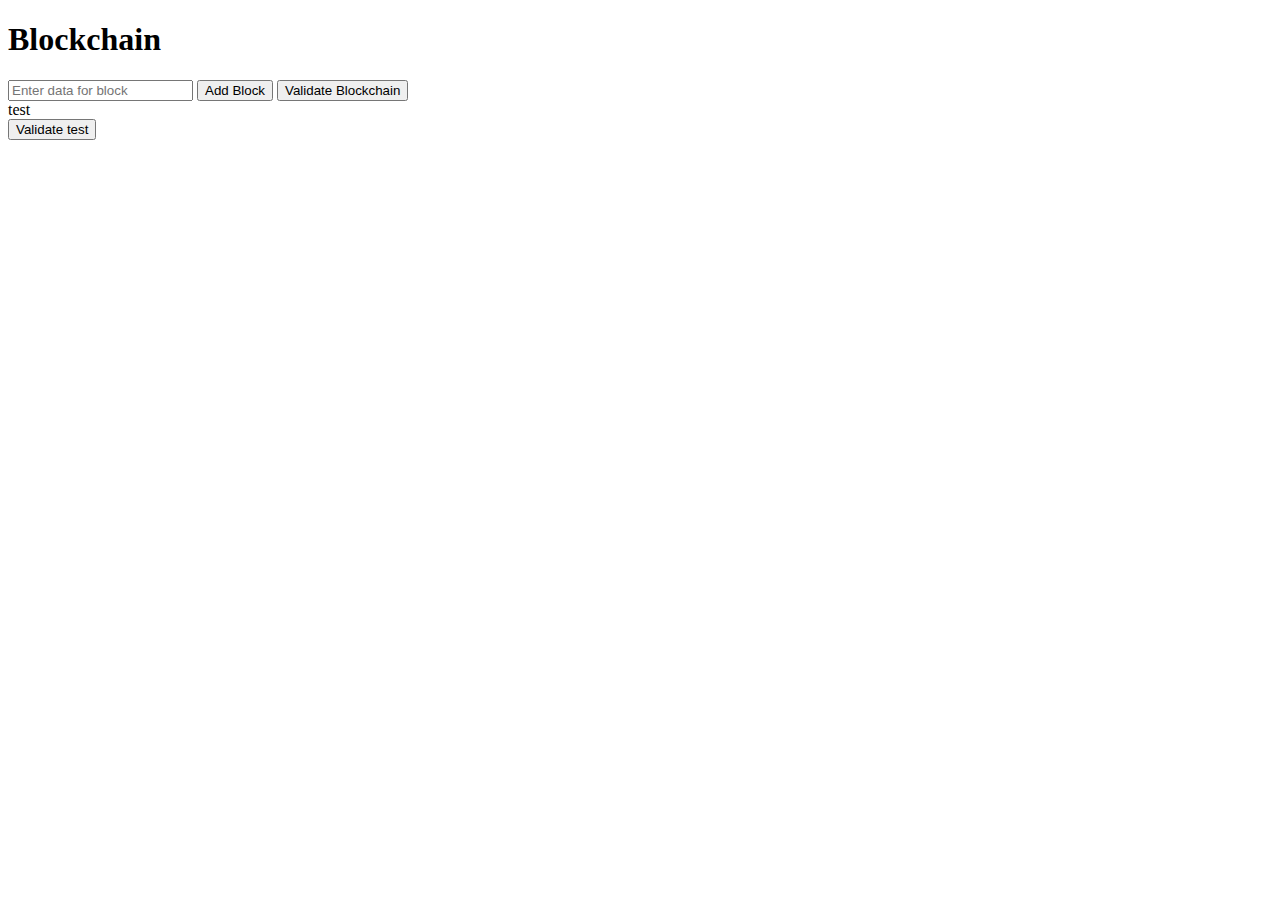
==== blockchain.html @ 90a93d77 "validate chain test" ====
<!DOCTYPE html>
<html lang="en">
<head>
    <meta charset="UTF-8">
    <title>Blockchain</title>
</head>
<body>

<h1>Blockchain</h1>
<input type="text" id="dataInput" placeholder="Enter data for block"/>

<button id="addBlock">Add Block</button>
<button id="validateChain">Validate Blockchain</button>

<div id="blockContainer"></div>
<div id="validationResult"></div>

<div>

    <div>
        test
    </div>

    <div id="test">
        <button id="testValidation">Validate test</button>
    </div>
</div>

<script>
    const chain = [];

    const valueChain = [];


    function validateTest() {
        const values = ["Hallo", "World", "!"];



    }


    async function sha256(message) {
        const msgBuffer = new TextEncoder().encode(message);
        const hashBuffer = await crypto.subtle.digest('SHA-256', msgBuffer);
        const hashArray = Array.from(new Uint8Array(hashBuffer));
        const hashHex = hashArray.map(b => b.toString(16).padStart(2, '0')).join('');
        return hashHex;
    }

    function getLastHash() {
        return chain.length > 0 ? chain[chain.length - 1].hash : '';
    }

    async function addBlock() {
        const data = document.getElementById("dataInput").value;
        const lastHash = getLastHash();
        const hash = await sha256(Date.now() + lastHash + data);

        const block = {
            data: data,
            timestamp: Date.now(),
            lastHash: lastHash,
            hash: hash
        };

        chain.push(block);
        displayChain();

        document.getElementById("dataInput").value = '';
    }

    function displayChain() {
        const blockContainer = document.getElementById("blockContainer");
        blockContainer.innerHTML = '';

        chain.forEach((block, index) => {
            const blockElement = document.createElement("div");
            blockElement.textContent = `Block ${index + 1}: ${block.hash}`;
            blockContainer.appendChild(blockElement);
        });
    }

    async function validateChain() {

        let i = chain.length - 1;

        while (i > 0) {
            let currentBlock = chain[i]
            let previousBlock = chain[i - 1]

            if (previousBlock.hash !== currentBlock.lastHash) {
                document.getElementById("validationResult").textContent = 'Blockchain is invalid!';
                return false;
            }

            i--;
        }

        document.getElementById("validationResult").textContent = 'Blockchain is valid!';
        return true;
    }

    document.getElementById("addBlock").addEventListener("click", addBlock);
    document.getElementById("validateChain").addEventListener("click", validateChain);
    document.getElementById("testValidation").addEventListener("click", validateTest);
</script>
</body>
</html>
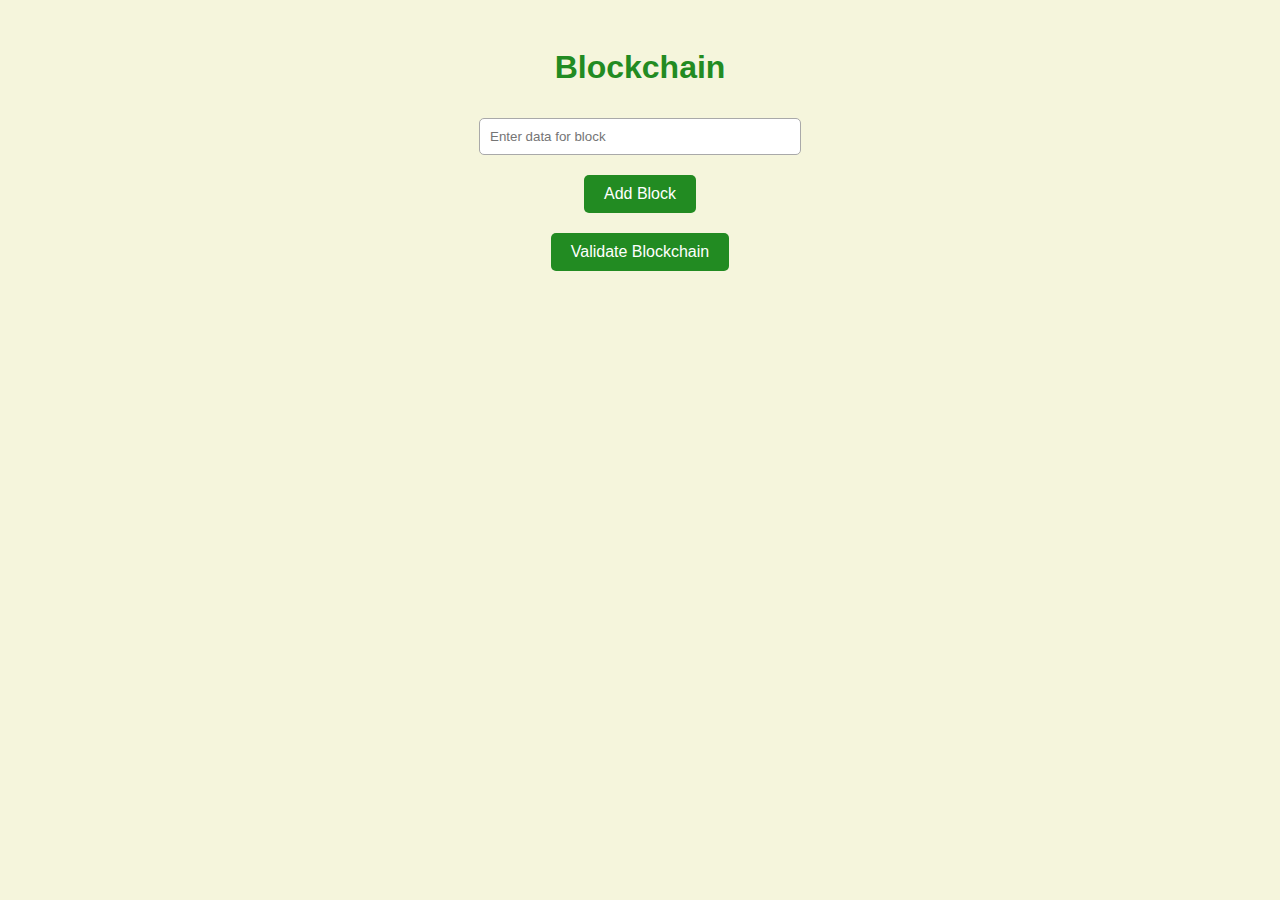
==== commit 6d734c7d: "styling 1.5 h" ====
--- a/blockchain.html
+++ b/blockchain.html
@@ -3,6 +3,75 @@
 <head>
     <meta charset="UTF-8">
     <title>Blockchain</title>
+    <style>
+        body {
+            font-family: Arial, sans-serif;
+            background-color: beige;
+            display: flex;
+            flex-direction: column;
+            align-items: center;
+            padding: 20px;
+        }
+
+        h1 {
+            color: forestgreen;
+        }
+
+        input[type="text"] {
+            width: 300px;
+            padding: 10px;
+            margin: 10px 0;
+            border: 1px solid darkgrey;
+            border-radius: 5px;
+        }
+
+        button {
+            padding: 10px 20px;
+            margin: 10px;
+            border: none;
+            border-radius: 5px;
+            background-color: forestgreen;
+            color: white;
+            cursor: pointer;
+            font-size: 16px;
+        }
+
+
+        #blockContainer {
+            width: 300px;
+            margin: 20px 0;
+        }
+
+        .block {
+            background-color: #fff;
+            border: 2px solid #28a745;
+            border-radius: 10px;
+            padding: 20px;
+            margin: 10px 0;
+            justify-content: end;
+            word-wrap: break-word;
+        }
+
+        .block.hash {
+            background-color: orange;
+        }
+
+        .block h3 {
+            margin: 0;
+            color: #333;
+        }
+
+        .block p {
+            margin: 5px 0;
+            color: #666;
+        }
+
+        #validationResult {
+            font-size: 18px;
+            font-weight: bold;
+            color: #dc3545;
+        }
+    </style>
 </head>
 <body>
 
@@ -15,30 +84,8 @@
 <div id="blockContainer"></div>
 <div id="validationResult"></div>
 
-<div>
-
-    <div>
-        test
-    </div>
-
-    <div id="test">
-        <button id="testValidation">Validate test</button>
-    </div>
-</div>
-
 <script>
     const chain = [];
-
-    const valueChain = [];
-
-
-    function validateTest() {
-        const values = ["Hallo", "World", "!"];
-
-
-
-    }
-
 
     async function sha256(message) {
         const msgBuffer = new TextEncoder().encode(message);
@@ -76,7 +123,13 @@
 
         chain.forEach((block, index) => {
             const blockElement = document.createElement("div");
-            blockElement.textContent = `Block ${index + 1}: ${block.hash}`;
+            blockElement.classList.add("block");
+            blockElement.innerHTML = `
+                <h3>Block ${index + 1}</h3>
+                <p><strong>Data:</strong> ${block.data}</p>
+                <p ><strong>Last Hash:</strong> ${block.lastHash}</p>
+                <p><strong>Hash:</strong> ${block.hash}</p>
+            `;
             blockContainer.appendChild(blockElement);
         });
     }
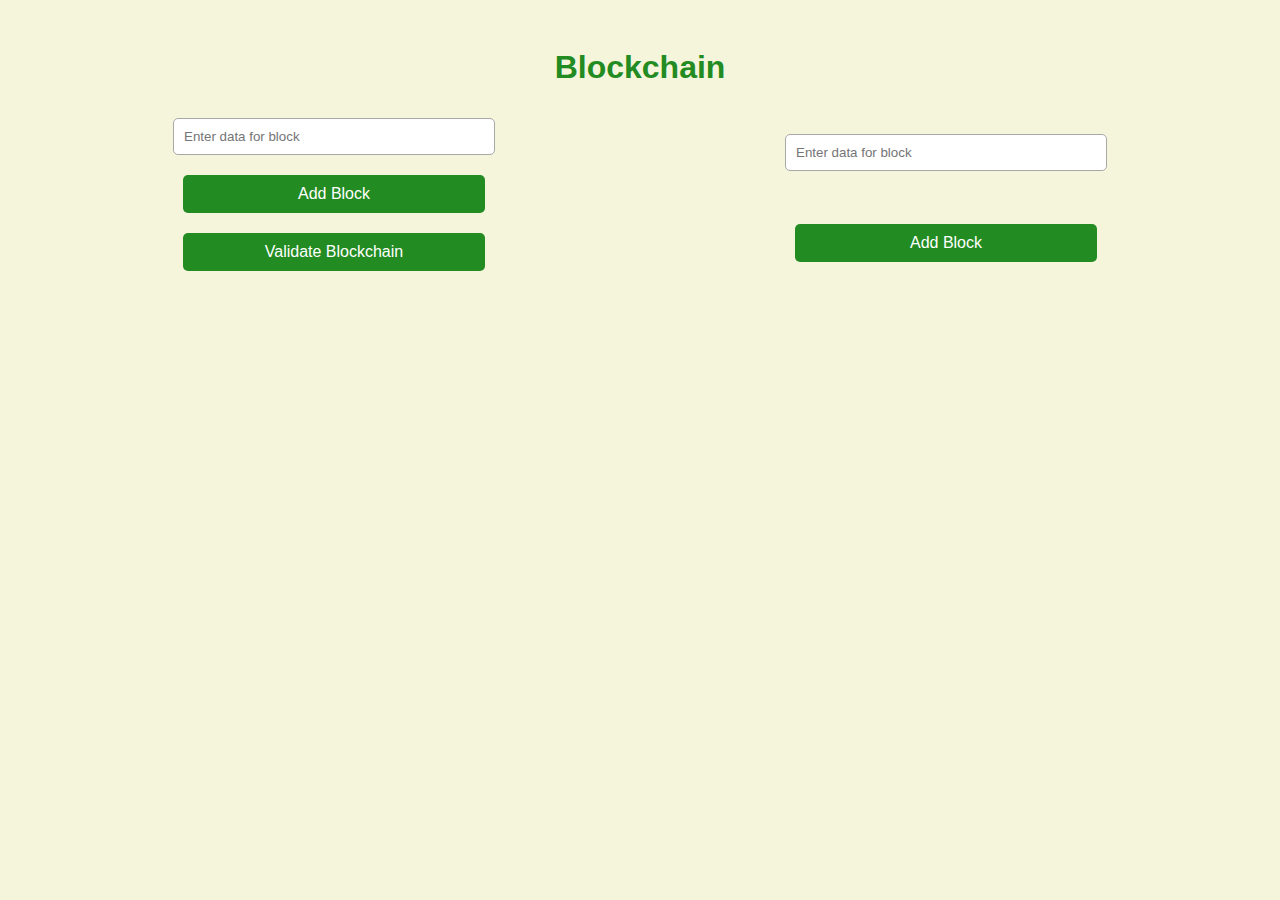
==== commit c37d5b75: "add demo testBlock" ====
--- a/blockchain.html
+++ b/blockchain.html
@@ -36,6 +36,18 @@
             font-size: 16px;
         }
 
+        .blockContainer {
+            display: grid;
+            flex-direction: column;
+            align-items: center;
+        }
+
+        .container {
+            display: flex;
+            justify-content: space-around;
+            width: 100%;
+        }
+
 
         #blockContainer {
             width: 300px;
@@ -76,33 +88,62 @@
 <body>
 
 <h1>Blockchain</h1>
-<input type="text" id="dataInput" placeholder="Enter data for block"/>
-
-<button id="addBlock">Add Block</button>
-<button id="validateChain">Validate Blockchain</button>
-
-<div id="blockContainer"></div>
-<div id="validationResult"></div>
+
+<div class="container">
+<div class="blockContainer">
+    <input type="text" id="dataInput" placeholder="Enter data for block"/>
+
+    <button id="addBlock">Add Block</button>
+    <button id="validateChain">Validate Blockchain</button>
+
+    <div id="blockContainer"></div>
+    <div id="validationResult"></div>
+
+</div>
+
+<div class="blockContainer">
+    <input type="text" id="testInput" placeholder="Enter data for block"/>
+
+    <button id="testBlock">Add Block</button>
+
+    <div id="testBlockContainer"></div>
+
+</div>
+</div>
 
 <script>
     const chain = [];
-
-    async function sha256(message) {
+    const testChain = [];
+
+     function sha256(message) {
         const msgBuffer = new TextEncoder().encode(message);
-        const hashBuffer = await crypto.subtle.digest('SHA-256', msgBuffer);
+        const hashBuffer =  crypto.subtle.digest('SHA-256', msgBuffer);
         const hashArray = Array.from(new Uint8Array(hashBuffer));
         const hashHex = hashArray.map(b => b.toString(16).padStart(2, '0')).join('');
         return hashHex;
     }
 
-    function getLastHash() {
+    function getLastHash(chain) {
         return chain.length > 0 ? chain[chain.length - 1].hash : '';
     }
 
-    async function addBlock() {
-        const data = document.getElementById("dataInput").value;
-        const lastHash = getLastHash();
-        const hash = await sha256(Date.now() + lastHash + data);
+    function addBlock(flag) {
+        let chain, dataId, containerId;
+
+        if (flag === "add") {
+            chain = window.chain;
+            dataId = "dataInput"
+            containerId = "blockContainer"
+
+        } else if (flag === "test"){
+            chain = window.testChain;
+            dataId = "testInput"
+            containerId = "testBlockContainer";
+        }
+
+        const data = document.getElementById(dataId).value;
+        const lastHash = getLastHash(chain);
+        const hash =  sha256(Date.now() + lastHash + data);
 
         const block = {
             data: data,
@@ -112,13 +153,14 @@
         };
 
         chain.push(block);
-        displayChain();
-
-        document.getElementById("dataInput").value = '';
-    }
-
-    function displayChain() {
-        const blockContainer = document.getElementById("blockContainer");
+
+        displayChain(chain, dataId, containerId);
+
+        document.getElementById(dataId).value = '';
+    }
+
+    function displayChain(containerId, dataId, chain) {
+        const blockContainer = document.getElementById(containerId);
         blockContainer.innerHTML = '';
 
         chain.forEach((block, index) => {
@@ -134,7 +176,7 @@
         });
     }
 
-    async function validateChain() {
+     function validateChain() {
 
         let i = chain.length - 1;
 
@@ -154,9 +196,10 @@
         return true;
     }
 
-    document.getElementById("addBlock").addEventListener("click", addBlock);
+    document.getElementById("addBlock").addEventListener("click", addBlock("add"));
+    document.getElementById("testBlock").addEventListener("click", addBlock("test"));
     document.getElementById("validateChain").addEventListener("click", validateChain);
-    document.getElementById("testValidation").addEventListener("click", validateTest);
+
 </script>
 </body>
 </html>
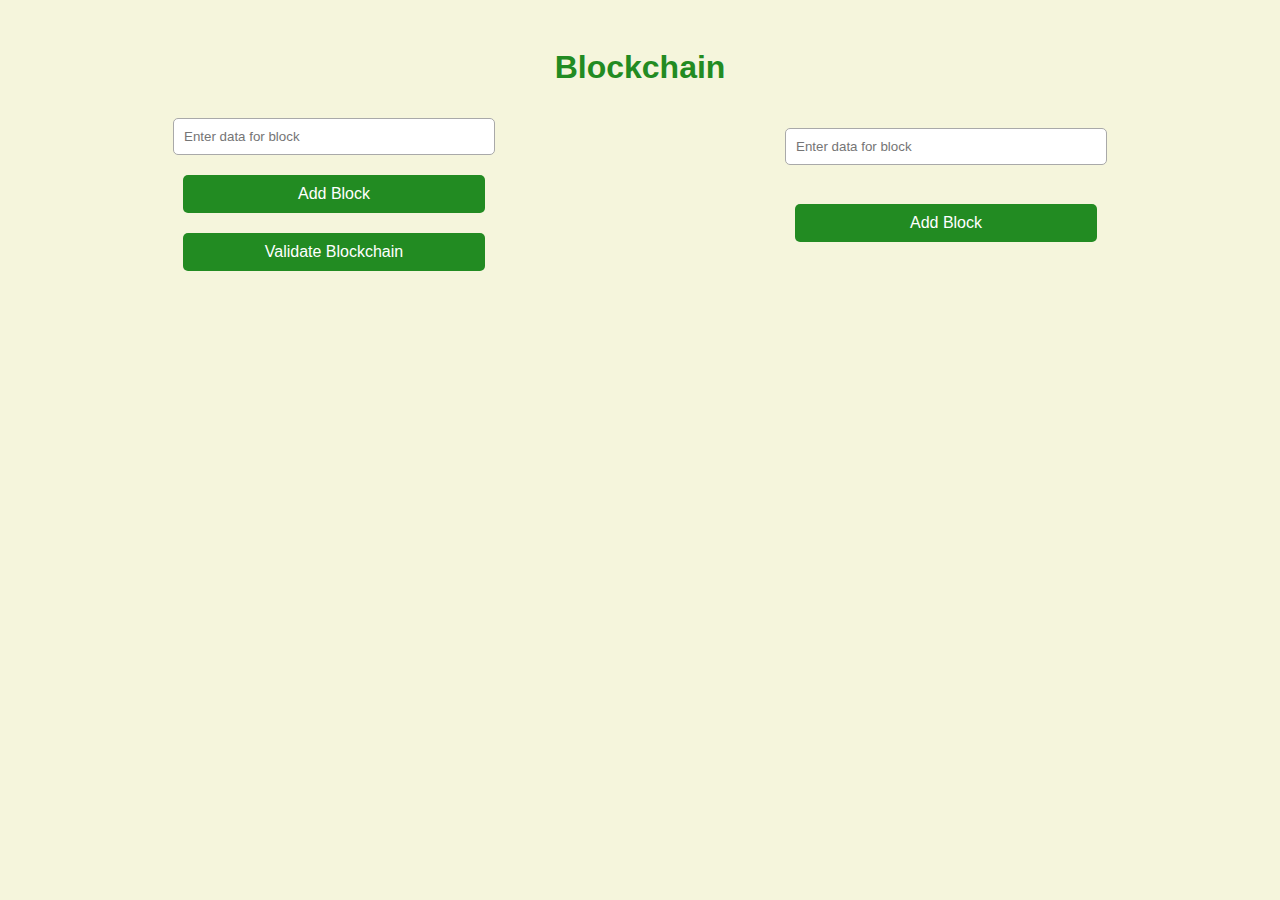
==== commit fb2d7a7f: "try to fix error" ====
--- a/blockchain.html
+++ b/blockchain.html
@@ -96,7 +96,7 @@
     <button id="addBlock">Add Block</button>
     <button id="validateChain">Validate Blockchain</button>
 
-    <div id="blockContainer"></div>
+    <div id="hallo"></div>
     <div id="validationResult"></div>
 
 </div>
@@ -115,35 +115,36 @@
     const chain = [];
     const testChain = [];
 
-     function sha256(message) {
+    async function sha256(message) {
         const msgBuffer = new TextEncoder().encode(message);
-        const hashBuffer =  crypto.subtle.digest('SHA-256', msgBuffer);
+        const hashBuffer = await crypto.subtle.digest('SHA-256', msgBuffer);
         const hashArray = Array.from(new Uint8Array(hashBuffer));
         const hashHex = hashArray.map(b => b.toString(16).padStart(2, '0')).join('');
         return hashHex;
     }
 
-    function getLastHash(chain) {
-        return chain.length > 0 ? chain[chain.length - 1].hash : '';
-    }
-
-    function addBlock(flag) {
-        let chain, dataId, containerId;
+    function getLastHash(chainId) {
+        return chainId.length > 0 ? chainId[chainId.length - 1].hash : '';
+    }
+
+    async function addBlock(flag) {
+        let chainId, dataId, containerId;
+
+        console.log(flag)
 
         if (flag === "add") {
-            chain = window.chain;
+            chainId = chain;
             dataId = "dataInput"
-            containerId = "blockContainer"
-
-        } else if (flag === "test"){
-            chain = window.testChain;
+            containerId = "hallo"
+        } else if (flag === "test") {
+            chainId = testChain;
             dataId = "testInput"
             containerId = "testBlockContainer";
         }
 
         const data = document.getElementById(dataId).value;
         const lastHash = getLastHash(chain);
-        const hash =  sha256(Date.now() + lastHash + data);
+        const hash = await sha256(Date.now() + lastHash + data);
 
         const block = {
             data: data,
@@ -152,15 +153,18 @@
             hash: hash
         };
 
-        chain.push(block);
-
-        displayChain(chain, dataId, containerId);
+        chainId.push(block);
+
+        console.log("hei2", chain)
+
+        displayChain(chain, containerId);
 
         document.getElementById(dataId).value = '';
     }
 
     function displayChain(containerId, dataId, chain) {
         const blockContainer = document.getElementById(containerId);
+        console.log("error", blockContainer)
         blockContainer.innerHTML = '';
 
         chain.forEach((block, index) => {
@@ -196,8 +200,8 @@
         return true;
     }
 
-    document.getElementById("addBlock").addEventListener("click", addBlock("add"));
-    document.getElementById("testBlock").addEventListener("click", addBlock("test"));
+    document.getElementById("addBlock").addEventListener("click", () => addBlock("add"));
+    document.getElementById("testBlock").addEventListener("click", () => addBlock("test"));
     document.getElementById("validateChain").addEventListener("click", validateChain);
 
 </script>
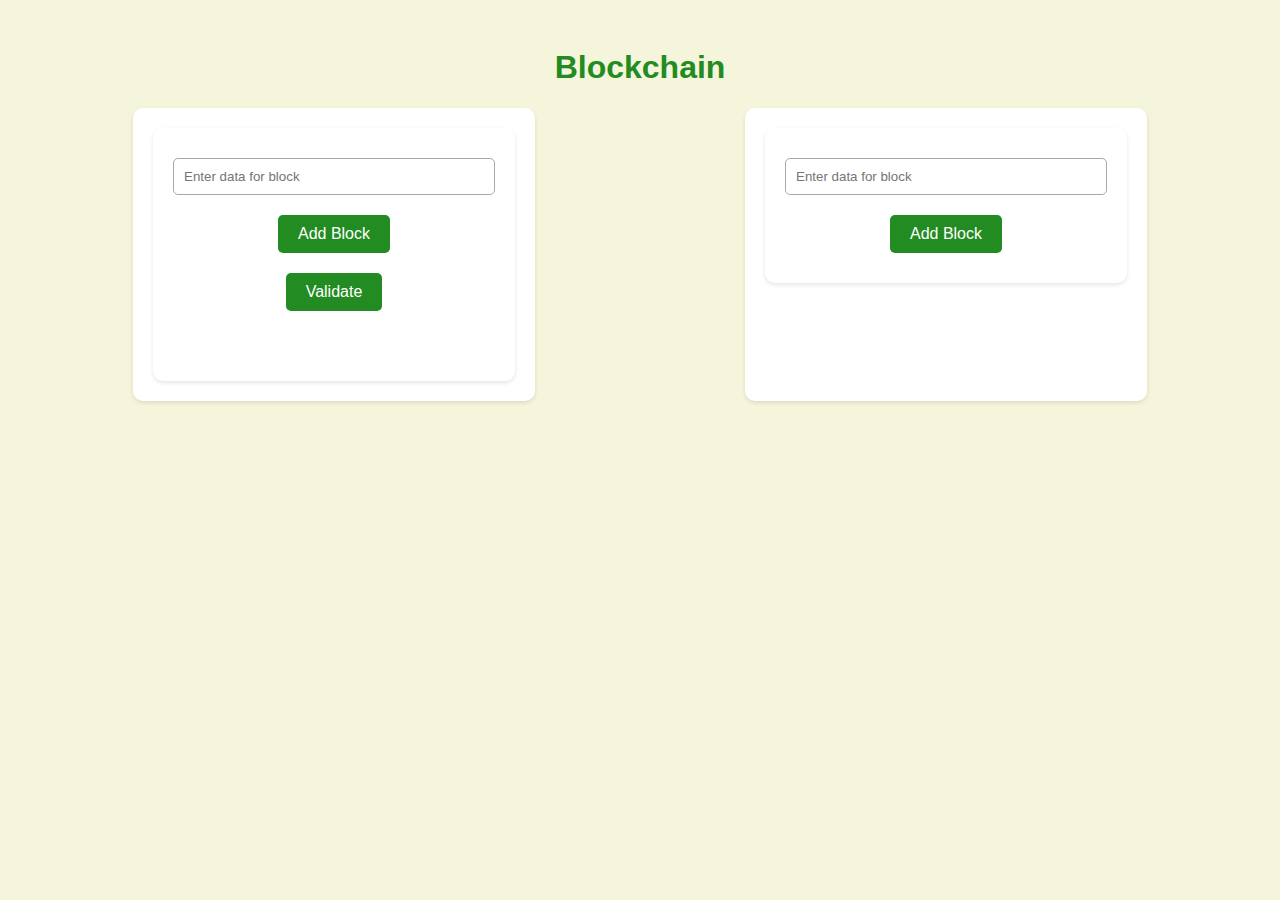
==== commit e5a83da5: "solved" ====
--- a/blockchain.html
+++ b/blockchain.html
@@ -37,9 +37,13 @@
         }
 
         .blockContainer {
-            display: grid;
+            display: flex;
             flex-direction: column;
             align-items: center;
+            background-color: white;
+            padding: 20px;
+            border-radius: 10px;
+            box-shadow: 0 2px 4px rgba(0, 0, 0, 0.1);
         }
 
         .container {
@@ -49,7 +53,7 @@
         }
 
 
-        #blockContainer {
+        #blockContainer, #testBlockContainer {
             width: 300px;
             margin: 20px 0;
         }
@@ -91,22 +95,30 @@
 
 <div class="container">
 <div class="blockContainer">
-    <input type="text" id="dataInput" placeholder="Enter data for block"/>
-
-    <button id="addBlock">Add Block</button>
-    <button id="validateChain">Validate Blockchain</button>
-
-    <div id="hallo"></div>
-    <div id="validationResult"></div>
+
+    <div class="blockContainer">
+        <input type="text" id="dataInput" placeholder="Enter data for block"/>
+
+        <button id="addBlock">Add Block</button>
+        <button id="validateChain">Validate</button>
+
+        <div id="blockContainer"></div>
+        <div id="validationResult"></div>
+    </div>
+
 
 </div>
 
 <div class="blockContainer">
+    <div class="blockContainer">
     <input type="text" id="testInput" placeholder="Enter data for block"/>
 
     <button id="testBlock">Add Block</button>
+    </div>
 
     <div id="testBlockContainer"></div>
+
+
 
 </div>
 </div>
@@ -135,7 +147,7 @@
         if (flag === "add") {
             chainId = chain;
             dataId = "dataInput"
-            containerId = "hallo"
+            containerId = "blockContainer"
         } else if (flag === "test") {
             chainId = testChain;
             dataId = "testInput"
@@ -143,8 +155,10 @@
         }
 
         const data = document.getElementById(dataId).value;
-        const lastHash = getLastHash(chain);
+        const lastHash = getLastHash(chainId);
         const hash = await sha256(Date.now() + lastHash + data);
+
+        console.log("heei",chainId)
 
         const block = {
             data: data,
@@ -153,18 +167,21 @@
             hash: hash
         };
 
+
         chainId.push(block);
 
-        console.log("hei2", chain)
-
-        displayChain(chain, containerId);
+        console.log("aaaaaa", chainId)
+
+        console.log("hei2", containerId)
+
+        displayChain(chainId, containerId);
 
         document.getElementById(dataId).value = '';
     }
 
-    function displayChain(containerId, dataId, chain) {
+    function displayChain(chain, containerId) {
         const blockContainer = document.getElementById(containerId);
-        console.log("error", blockContainer)
+        console.log("error", containerId)
         blockContainer.innerHTML = '';
 
         chain.forEach((block, index) => {
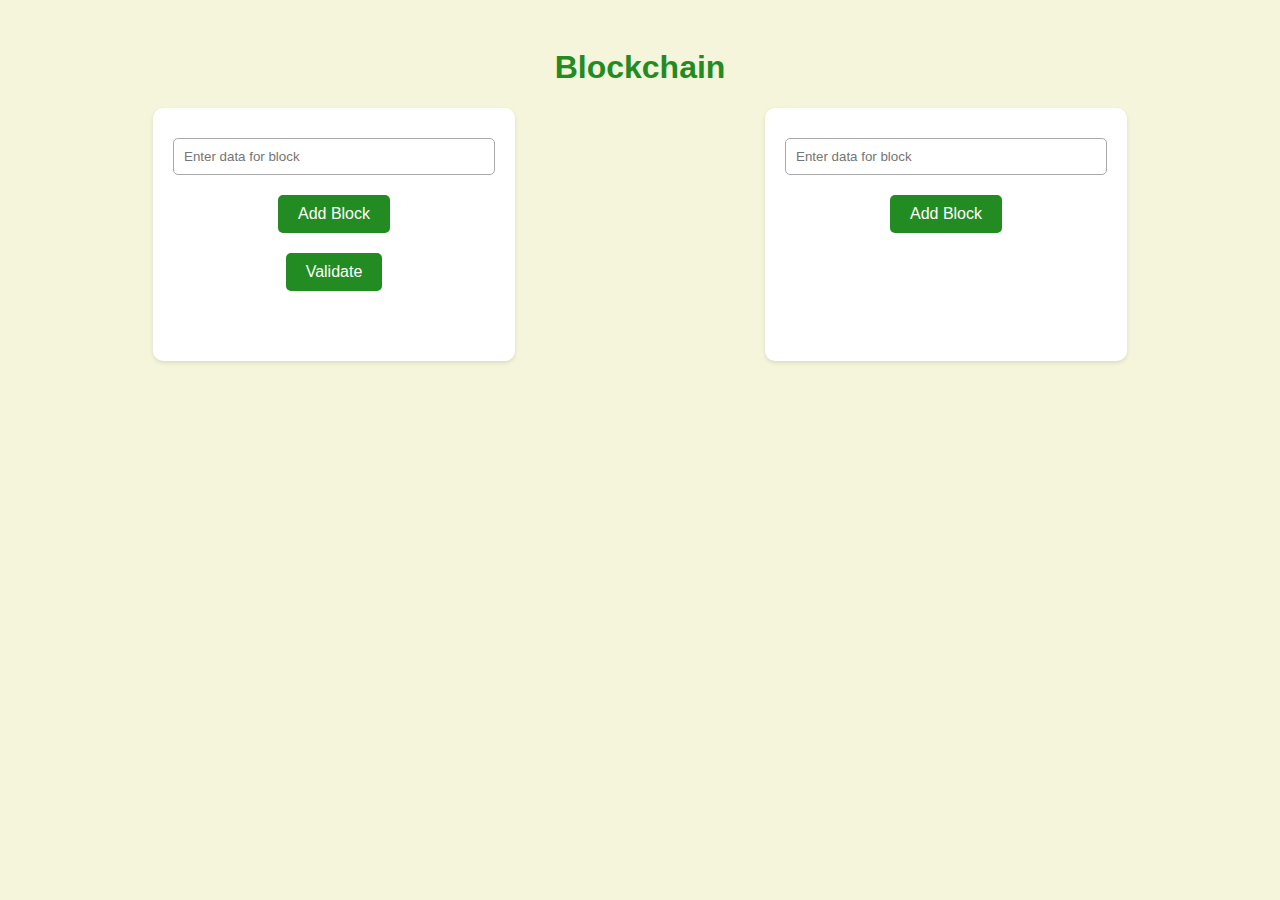
==== commit 88db50b6: "linked block ui" ====
--- a/blockchain.html
+++ b/blockchain.html
@@ -52,7 +52,6 @@
             width: 100%;
         }
 
-
         #blockContainer, #testBlockContainer {
             width: 300px;
             margin: 20px 0;
@@ -64,8 +63,8 @@
             border-radius: 10px;
             padding: 20px;
             margin: 10px 0;
-            justify-content: end;
             word-wrap: break-word;
+            position: relative;
         }
 
         .block.hash {
@@ -80,6 +79,27 @@
         .block p {
             margin: 5px 0;
             color: #666;
+        }
+
+        .square {
+            width: 20px;
+            height: 20px;
+            background-color: blue;
+            position: absolute;
+            top: 20px;
+            left: -30px;
+            border-radius: 5px;
+        }
+
+        .arrow {
+            width: 0;
+            height: 0;
+            border-top: 10px solid transparent;
+            border-bottom: 10px solid transparent;
+            border-left: 10px solid blue;
+            position: absolute;
+            top: 25px;
+            left: -50px;
         }
 
         #validationResult {
@@ -94,33 +114,19 @@
 <h1>Blockchain</h1>
 
 <div class="container">
-<div class="blockContainer">
-
     <div class="blockContainer">
         <input type="text" id="dataInput" placeholder="Enter data for block"/>
-
         <button id="addBlock">Add Block</button>
         <button id="validateChain">Validate</button>
-
         <div id="blockContainer"></div>
         <div id="validationResult"></div>
     </div>
 
-
-</div>
-
-<div class="blockContainer">
     <div class="blockContainer">
-    <input type="text" id="testInput" placeholder="Enter data for block"/>
-
-    <button id="testBlock">Add Block</button>
+        <input type="text" id="testInput" placeholder="Enter data for block"/>
+        <button id="testBlock">Add Block</button>
+        <div id="testBlockContainer"></div>
     </div>
-
-    <div id="testBlockContainer"></div>
-
-
-
-</div>
 </div>
 
 <script>
@@ -142,23 +148,19 @@
     async function addBlock(flag) {
         let chainId, dataId, containerId;
 
-        console.log(flag)
-
         if (flag === "add") {
             chainId = chain;
-            dataId = "dataInput"
-            containerId = "blockContainer"
+            dataId = "dataInput";
+            containerId = "blockContainer";
         } else if (flag === "test") {
             chainId = testChain;
-            dataId = "testInput"
+            dataId = "testInput";
             containerId = "testBlockContainer";
         }
 
         const data = document.getElementById(dataId).value;
         const lastHash = getLastHash(chainId);
         const hash = await sha256(Date.now() + lastHash + data);
-
-        console.log("heei",chainId)
 
         const block = {
             data: data,
@@ -167,12 +169,7 @@
             hash: hash
         };
 
-
         chainId.push(block);
-
-        console.log("aaaaaa", chainId)
-
-        console.log("hei2", containerId)
 
         displayChain(chainId, containerId);
 
@@ -181,7 +178,6 @@
 
     function displayChain(chain, containerId) {
         const blockContainer = document.getElementById(containerId);
-        console.log("error", containerId)
         blockContainer.innerHTML = '';
 
         chain.forEach((block, index) => {
@@ -190,20 +186,31 @@
             blockElement.innerHTML = `
                 <h3>Block ${index + 1}</h3>
                 <p><strong>Data:</strong> ${block.data}</p>
-                <p ><strong>Last Hash:</strong> ${block.lastHash}</p>
+                <p><strong>Last Hash:</strong> ${block.lastHash}</p>
                 <p><strong>Hash:</strong> ${block.hash}</p>
             `;
+
+            if (index > 0) {
+                const square = document.createElement("div");
+                square.classList.add("square");
+
+                const arrow = document.createElement("div");
+                arrow.classList.add("arrow");
+
+                blockElement.appendChild(square);
+                blockElement.appendChild(arrow);
+            }
+
             blockContainer.appendChild(blockElement);
         });
     }
 
-     function validateChain() {
-
+    function validateChain() {
         let i = chain.length - 1;
 
         while (i > 0) {
-            let currentBlock = chain[i]
-            let previousBlock = chain[i - 1]
+            let currentBlock = chain[i];
+            let previousBlock = chain[i - 1];
 
             if (previousBlock.hash !== currentBlock.lastHash) {
                 document.getElementById("validationResult").textContent = 'Blockchain is invalid!';
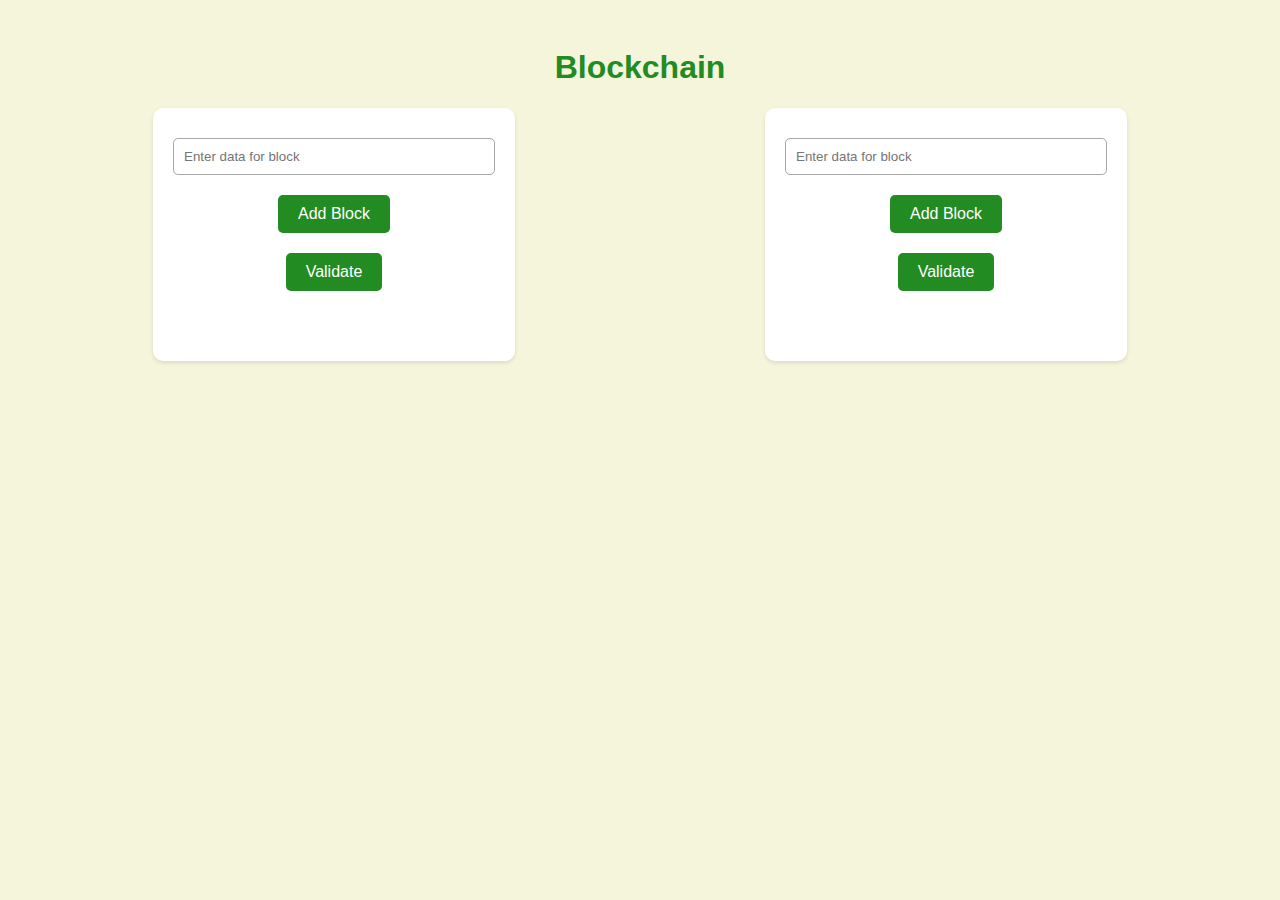
==== commit c914ebbb: "refactoring" ====
--- a/blockchain.html
+++ b/blockchain.html
@@ -3,111 +3,7 @@
 <head>
     <meta charset="UTF-8">
     <title>Blockchain</title>
-    <style>
-        body {
-            font-family: Arial, sans-serif;
-            background-color: beige;
-            display: flex;
-            flex-direction: column;
-            align-items: center;
-            padding: 20px;
-        }
-
-        h1 {
-            color: forestgreen;
-        }
-
-        input[type="text"] {
-            width: 300px;
-            padding: 10px;
-            margin: 10px 0;
-            border: 1px solid darkgrey;
-            border-radius: 5px;
-        }
-
-        button {
-            padding: 10px 20px;
-            margin: 10px;
-            border: none;
-            border-radius: 5px;
-            background-color: forestgreen;
-            color: white;
-            cursor: pointer;
-            font-size: 16px;
-        }
-
-        .blockContainer {
-            display: flex;
-            flex-direction: column;
-            align-items: center;
-            background-color: white;
-            padding: 20px;
-            border-radius: 10px;
-            box-shadow: 0 2px 4px rgba(0, 0, 0, 0.1);
-        }
-
-        .container {
-            display: flex;
-            justify-content: space-around;
-            width: 100%;
-        }
-
-        #blockContainer, #testBlockContainer {
-            width: 300px;
-            margin: 20px 0;
-        }
-
-        .block {
-            background-color: #fff;
-            border: 2px solid #28a745;
-            border-radius: 10px;
-            padding: 20px;
-            margin: 10px 0;
-            word-wrap: break-word;
-            position: relative;
-        }
-
-        .block.hash {
-            background-color: orange;
-        }
-
-        .block h3 {
-            margin: 0;
-            color: #333;
-        }
-
-        .block p {
-            margin: 5px 0;
-            color: #666;
-        }
-
-        .square {
-            width: 20px;
-            height: 20px;
-            background-color: blue;
-            position: absolute;
-            top: 20px;
-            left: -30px;
-            border-radius: 5px;
-        }
-
-        .arrow {
-            width: 0;
-            height: 0;
-            border-top: 10px solid transparent;
-            border-bottom: 10px solid transparent;
-            border-left: 10px solid blue;
-            position: absolute;
-            top: 25px;
-            left: -50px;
-        }
-
-        #validationResult {
-            font-size: 18px;
-            font-weight: bold;
-            color: #dc3545;
-        }
-    </style>
+    <link rel="stylesheet" href="styles.css">
 </head>
 <body>
 
@@ -125,6 +21,7 @@
     <div class="blockContainer">
         <input type="text" id="testInput" placeholder="Enter data for block"/>
         <button id="testBlock">Add Block</button>
+        <button>Validate</button>
         <div id="testBlockContainer"></div>
     </div>
 </div>
@@ -160,7 +57,7 @@
 
         const data = document.getElementById(dataId).value;
         const lastHash = getLastHash(chainId);
-        const hash = await sha256(Date.now() + lastHash + data);
+        const hash = await sha256( lastHash + data);
 
         const block = {
             data: data,
@@ -194,10 +91,18 @@
                 const square = document.createElement("div");
                 square.classList.add("square");
 
+                const lineV = document.createElement("div");
+                lineV.classList.add("lineV");
+
+                const lineH = document.createElement("div");
+                lineH.classList.add("lineH");
+
                 const arrow = document.createElement("div");
                 arrow.classList.add("arrow");
 
                 blockElement.appendChild(square);
+                blockElement.appendChild(lineV);
+                blockElement.appendChild(lineH);
                 blockElement.appendChild(arrow);
             }
 
@@ -231,3 +136,4 @@
 </script>
 </body>
 </html>
+
--- a/styles.css
+++ b/styles.css
@@ -0,0 +1,121 @@
+body {
+    font-family: Arial, sans-serif;
+    background-color: beige;
+    display: flex;
+    flex-direction: column;
+    align-items: center;
+    padding: 20px;
+}
+
+h1 {
+    color: forestgreen;
+}
+
+input[type="text"] {
+    width: 300px;
+    padding: 10px;
+    margin: 10px 0;
+    border: 1px solid darkgrey;
+    border-radius: 5px;
+}
+
+button {
+    padding: 10px 20px;
+    margin: 10px;
+    border: none;
+    border-radius: 5px;
+    background-color: forestgreen;
+    color: white;
+    cursor: pointer;
+    font-size: 16px;
+}
+
+.blockContainer {
+    display: flex;
+    flex-direction: column;
+    align-items: center;
+    background-color: white;
+    padding: 20px;
+    border-radius: 10px;
+    box-shadow: 0 2px 4px rgba(0, 0, 0, 0.1);
+}
+
+.container {
+    display: flex;
+    justify-content: space-around;
+    width: 100%;
+}
+
+#blockContainer, #testBlockContainer {
+    width: 300px;
+    margin: 20px 0;
+}
+
+.block {
+    background-color: #fff;
+    border: 2px solid #28a745;
+    border-radius: 10px;
+    padding: 20px;
+    margin: 10px 0;
+    word-wrap: break-word;
+    position: relative;
+}
+
+.block.hash {
+    background-color: orange;
+}
+
+.block h3 {
+    margin: 0;
+    color: #333;
+}
+
+.block p {
+    margin: 5px 0;
+    color: #666;
+}
+
+.square {
+    width: 20px;
+    height: 20px;
+    background-color: green;
+    position: absolute;
+    top: 70px;
+    left: -30px;
+    border-radius: 5px;
+}
+
+.lineH {
+    height: 180px;
+    width: 3px;
+    position: absolute;
+    top: -100px;
+    left: -20px;
+    background-color: green;
+}
+
+.lineV {
+    height: 3px;
+    width: 10px;
+    position: absolute;
+    top: -100px;
+    left: -20px;
+    background-color: green;
+}
+
+.arrow {
+    width: 0;
+    height: 0;
+    border-top: 10px solid transparent;
+    border-bottom: 10px solid transparent;
+    border-left: 10px solid green;
+    position: absolute;
+    top: -110px;
+    left: -10px;
+}
+
+#validationResult {
+    font-size: 18px;
+    font-weight: bold;
+    color: #dc3545;
+}
